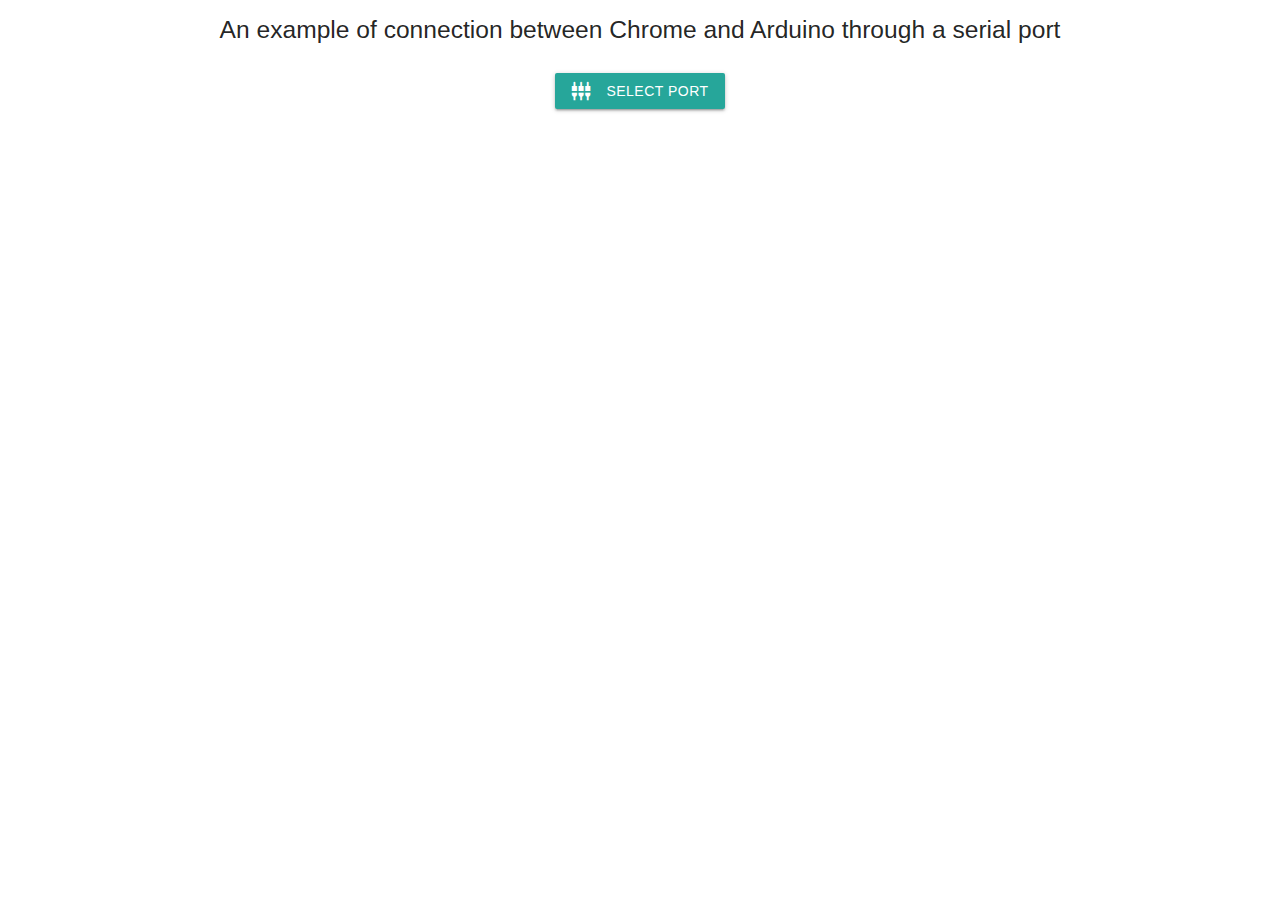
==== arduino-chrome-usb-serial/index.html @ 8949cb4a "add arduino-chrome-usb-serial" ====
<!doctype html>
<html lang="en">
<head>
  <meta charset="UTF-8">
  <meta name="viewport"
        content="width=device-width, user-scalable=no, initial-scale=1.0, maximum-scale=1.0, minimum-scale=1.0">
  <meta http-equiv="X-UA-Compatible" content="ie=edge">
  <link rel="stylesheet" href="https://cdnjs.cloudflare.com/ajax/libs/materialize/1.0.0/css/materialize.min.css">
  <link rel="stylesheet" href="https://fonts.googleapis.com/icon?family=Material+Icons">
  <link rel="stylesheet" href="index.css">
  <title>Chrome and arduino connection through serial example</title>
</head>
<body>
  <div id="app">
    <div class="container">
      <div class="row center">
        <h5 class="header col s12 light">An example of connection between Chrome and Arduino through a serial port</h5>
      </div>
      <div id="select-port" class="row center">
        <a id="select-port-btn" class="btn waves-effect waves-light tile"><i class="material-icons left">settings_input_composite</i>Select Port</a>
      </div>
      <div id="data-transmission" class="row center hidden">
        <div class="row">
          <div class="input-field col s12">
            <textarea disabled id="received" class="materialize-textarea" placeholder=""></textarea>
            <label for="received">Data from Arduino</label>
          </div>
        </div>
        <div class="row">
          <div class="input-field col s12">
            <input id="text-to-send" type="text">
            <label for="text-to-send">Send to Arduino</label>
          </div>
        </div>
        <div class="row">
          <div class="input-field col s12">
            <a id="send" class="waves-effect waves-light btn"><i class="material-icons left">send</i>Send</a>
            <a id="led" class="waves-effect waves-light btn"><i class="material-icons left">lightbulb_outline</i>Led ON/OFF</a>
          </div>
        </div>
      </div>
      <div id="alerts" class="alerts card-panel red lighten-4 red-text text-darken-4"></div>
    </div>
  </div>

</body>
<script src="https://cdnjs.cloudflare.com/ajax/libs/materialize/1.0.0/js/materialize.min.js"></script>
<script src="index.js"></script>
</html>
---- arduino-chrome-usb-serial/index.css ----
.hidden{
    display: none;
}

.alerts:empty {
    display: none;
}
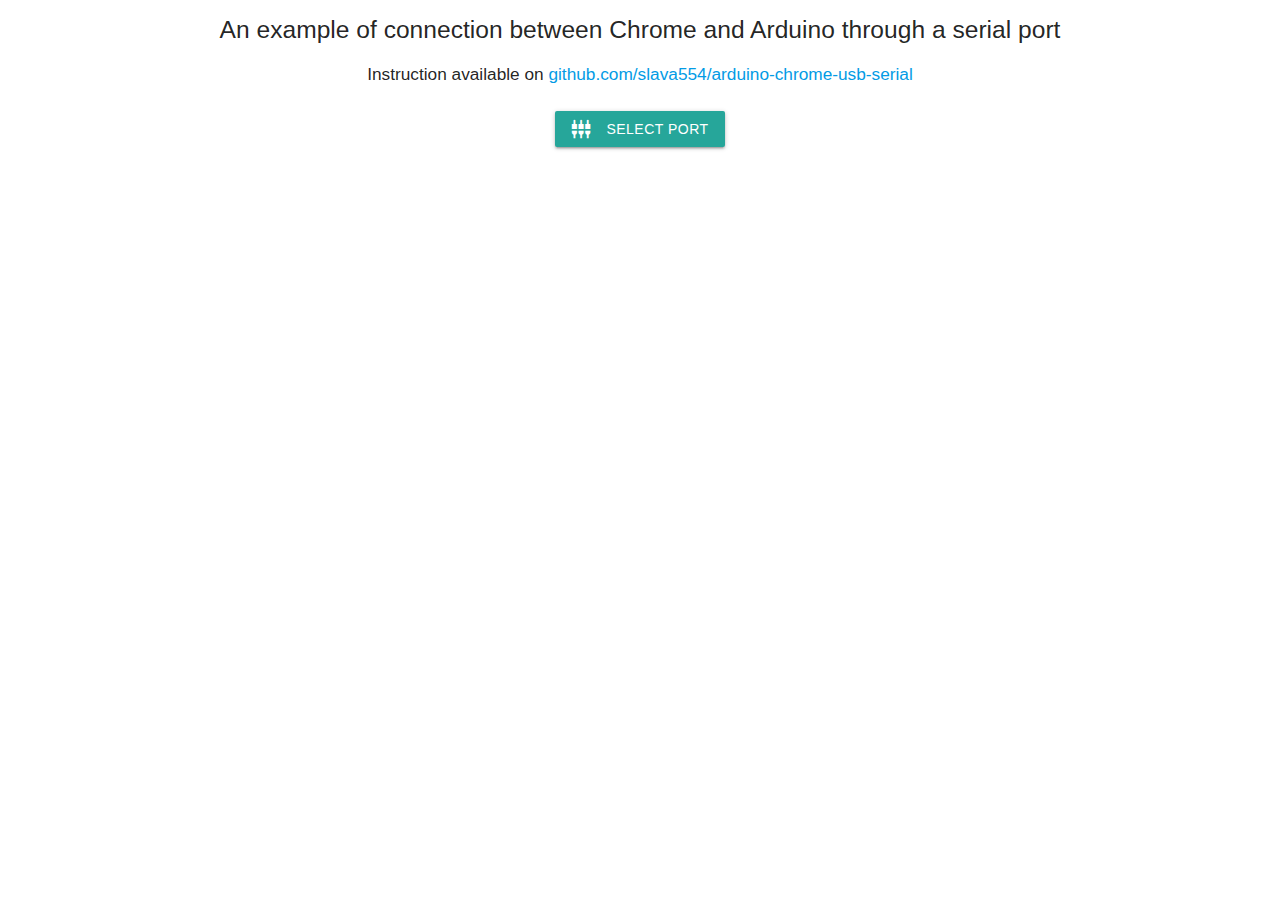
==== commit 05e49c61: "add link to instruction" ====
--- a/arduino-chrome-usb-serial/index.html
+++ b/arduino-chrome-usb-serial/index.html
@@ -15,6 +15,7 @@
     <div class="container">
       <div class="row center">
         <h5 class="header col s12 light">An example of connection between Chrome and Arduino through a serial port</h5>
+		<h6 class="header col s12 light">Instruction available on <a href="https://github.com/slava554/arduino-chrome-usb-serial">github.com/slava554/arduino-chrome-usb-serial</a></h6>
       </div>
       <div id="select-port" class="row center">
         <a id="select-port-btn" class="btn waves-effect waves-light tile"><i class="material-icons left">settings_input_composite</i>Select Port</a>
